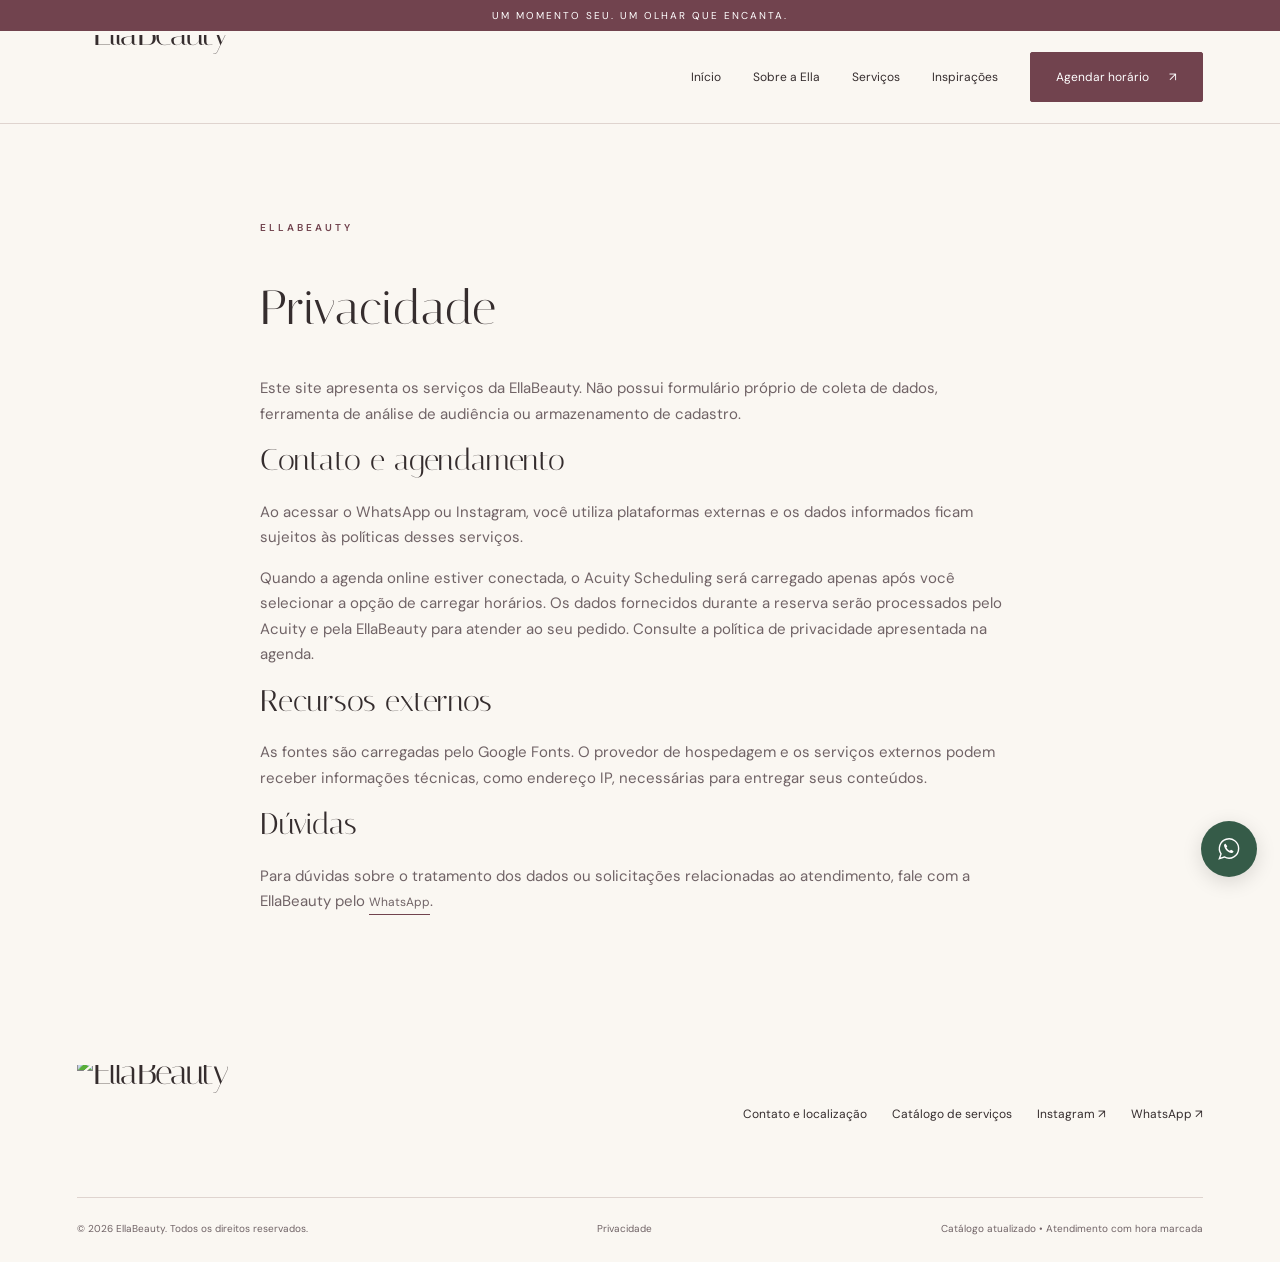
==== privacidade.html @ 80ac0892 "Add files via upload" ====
<!doctype html><html lang="pt-BR"><head><meta charset="utf-8"><meta name="viewport" content="width=device-width,initial-scale=1"><title>Privacidade | EllaBeauty</title><meta name="robots" content="noindex"><link rel="stylesheet" href="styles.css"><script src="config.js" defer></script><script src="app.js" defer></script></head><body data-page="privacy"><a class="skip" href="#conteudo">Pular para o conteúdo</a><div data-header></div><main id="conteudo" class="wrap privacy"><section><span class="eyebrow">EllaBeauty</span><h1 style="font:48px var(--serif)">Privacidade</h1><p>Este site apresenta os serviços da EllaBeauty. Não possui formulário próprio de coleta de dados, ferramenta de análise de audiência ou armazenamento de cadastro.</p><h2 style="font-size:30px">Contato e agendamento</h2><p>Ao acessar o WhatsApp ou Instagram, você utiliza plataformas externas e os dados informados ficam sujeitos às políticas desses serviços.</p><p>Quando a agenda online estiver conectada, o Acuity Scheduling será carregado apenas após você selecionar a opção de carregar horários. Os dados fornecidos durante a reserva serão processados pelo Acuity e pela EllaBeauty para atender ao seu pedido. Consulte a política de privacidade apresentada na agenda.</p><h2 style="font-size:30px">Recursos externos</h2><p>As fontes são carregadas pelo Google Fonts. O provedor de hospedagem e os serviços externos podem receber informações técnicas, como endereço IP, necessárias para entregar seus conteúdos.</p><h2 style="font-size:30px">Dúvidas</h2><p>Para dúvidas sobre o tratamento dos dados ou solicitações relacionadas ao atendimento, fale com a EllaBeauty pelo <a class="text-link" href="https://wa.me/5541992627507" target="_blank" rel="noopener noreferrer">WhatsApp</a>.</p></section></main><div data-footer></div></body></html>
---- styles.css ----
@import url('https://fonts.googleapis.com/css2?family=DM+Sans:wght@400;500;600;700&family=Italiana&display=swap');
:root{--paper:#faf7f2;--ink:#352d2e;--muted:#706366;--wine:#71434e;--rose:#ead8d6;--line:#dfd4cf;--serif:'Italiana',Georgia,serif}*{box-sizing:border-box}html{scroll-behavior:smooth;scroll-padding-top:100px}body{margin:0;background:var(--paper);color:var(--ink);font-family:'DM Sans',Arial,sans-serif;font-size:15px;line-height:1.7}a{color:inherit;text-decoration:none}button{font:inherit;cursor:pointer}img{max-width:100%;display:block}button,a{-webkit-tap-highlight-color:transparent}:focus-visible{outline:3px solid var(--wine);outline-offset:5px}.skip{position:fixed;left:15px;top:-90px;background:white;padding:12px;z-index:99}.skip:focus{top:10px}.wrap{width:min(1200px,88%);margin:auto}.topline{text-align:center;background:var(--wine);color:white;letter-spacing:2px;font-size:10px;padding:7px 12px;text-transform:uppercase}header{background:var(--paper);border-bottom:1px solid var(--line);position:sticky;top:0;z-index:20}.nav{height:92px;display:flex;align-items:center;justify-content:space-between;gap:25px}.brand{font-family:var(--serif);font-size:35px;line-height:1;letter-spacing:-1.8px}.brand span{display:block;font:9px 'DM Sans',sans-serif;letter-spacing:4.5px;text-transform:uppercase;margin-top:10px;text-align:center}.navlinks{display:flex;align-items:center;gap:32px;font-size:12px}.navlinks a[aria-current=page]{color:var(--wine);border-bottom:1px solid}.btn{display:inline-flex;align-items:center;justify-content:center;gap:20px;background:var(--wine);color:#fff;padding:14px 25px;font-size:12px;border:1px solid var(--wine);border-radius:2px;transition:background .2s,transform .2s}.btn:hover{background:#55333b;transform:translateY(-2px)}.btn.outline{background:transparent;color:var(--wine)}.btn.outline:hover{background:var(--rose)}.menu{display:none;background:transparent;border:1px solid var(--line);padding:8px 13px}.eyebrow{font-size:10px;letter-spacing:3px;text-transform:uppercase;color:var(--wine);font-weight:600}.hero{display:grid;grid-template-columns:1fr 1fr;min-height:650px;position:relative}.hero-copy{padding:90px 55px 70px max(6vw,calc((100vw - 1200px)/2));align-self:center}.hero h1{font-family:var(--serif);font-size:clamp(48px,5.9vw,84px);font-weight:400;line-height:1.06;margin:24px 0}.hero h1 em{font-weight:400;color:var(--wine)}.hero p{max-width:380px;color:var(--muted);font-size:14px}.actions{display:flex;flex-wrap:wrap;gap:14px;margin-top:30px}.text-link{font-size:12px;border-bottom:1px solid var(--wine);padding-bottom:4px;align-self:center}.hero-art{position:relative;background:#e4d3cf;overflow:hidden;min-height:530px}.hero-art>img{height:100%;width:100%;object-fit:cover}.image-note{position:absolute;bottom:17px;left:22px;font-size:9px;letter-spacing:1px;background:#faf7f2df;padding:5px 10px}.hero-stamp{position:absolute;right:26px;top:30px;border:1px solid #ffffffa0;border-radius:50%;width:98px;height:98px;display:grid;place-content:center;color:#5b4045;text-align:center;font-size:10px;letter-spacing:2px;line-height:1.8;background:#fff5}.strip{display:flex;justify-content:space-around;gap:20px;flex-wrap:wrap;padding:24px 6%;border-bottom:1px solid var(--line);font-size:10px;letter-spacing:2px;text-transform:uppercase}.strip span:before{content:'✧';padding-right:17px;color:var(--wine)}section{padding:90px 0}h2{font-family:var(--serif);font-weight:400;font-size:clamp(37px,4vw,57px);line-height:1.15;margin:16px 0 22px}h3{font-family:var(--serif);font-weight:400;font-size:28px;line-height:1.2;margin:15px 0}.section-head{display:flex;align-items:end;justify-content:space-between;gap:30px;margin-bottom:35px}.section-head h2{margin-bottom:0}.section-head p{color:var(--muted);max-width:350px;font-size:13px}.cards{display:grid;grid-template-columns:repeat(3,1fr);gap:28px}.card-image{aspect-ratio:1.13;overflow:hidden;background:var(--rose)}.card-image img{height:100%;width:100%;object-fit:cover;transition:transform .5s}.card:hover img{transform:scale(1.035)}.card small{font-size:9px;letter-spacing:2px;color:var(--wine);text-transform:uppercase;display:block;margin-top:20px}.card p{font-size:13px;color:var(--muted);margin:12px 0 20px}.card-bottom{border-top:1px solid var(--line);padding:17px 0;display:flex;align-items:center;justify-content:space-between;gap:10px}.price{color:var(--wine);font-weight:500;font-size:18px}.card-bottom a{font-size:11px;border-bottom:1px solid var(--line)}.about{background:#eee4df}.about-grid{display:grid;grid-template-columns:1fr 1fr;gap:90px;align-items:center}.about-art{min-height:430px;background:#e3ceca;position:relative;overflow:hidden;border-radius:180px 180px 0 0}.about-art img{width:100%;height:430px;object-fit:cover}.about p{color:var(--muted);max-width:440px}.numbered{display:flex;gap:20px;margin-top:25px;padding-top:20px;border-top:1px solid #cdbcb7}.numbered b{font:25px var(--serif);color:var(--wine)}.numbered span{font-size:13px}.gallery{background:#f4eeea}.carousel{position:relative}.slides{display:flex;overflow:hidden;scroll-snap-type:x mandatory;scroll-behavior:smooth}.slide{flex:0 0 100%;display:grid;grid-template-columns:1.5fr 1fr;background:#e8d9d3;scroll-snap-align:start}.slide img{height:430px;width:100%;object-fit:cover}.slide-copy{padding:50px;align-self:center}.slide-copy p{font-size:13px;color:var(--muted)}.carousel-controls{display:flex;align-items:center;justify-content:space-between;margin-top:20px}.arrows{display:flex;gap:10px}.arrow{width:43px;height:43px;background:transparent;border:1px solid var(--line);font-size:19px;color:var(--wine)}.dots{display:flex;gap:10px}.dot{width:9px;height:9px;border-radius:50%;padding:0;border:1px solid var(--wine);background:transparent}.dot[aria-pressed=true]{background:var(--wine)}.booking-grid{display:grid;grid-template-columns:.8fr 1.2fr;gap:70px;align-items:start}.booking-copy p{color:var(--muted);font-size:14px}.booking-box{border:1px solid var(--line);background:#fff;min-height:360px;padding:35px}.booking-placeholder{text-align:center;max-width:380px;margin:30px auto}.booking-placeholder .calendar{font:54px var(--serif);color:var(--wine)}.booking-placeholder p{font-size:13px;color:var(--muted)}iframe{border:0;width:100%;min-height:760px}.booking-box:has(iframe){padding:8px}.faq{padding-top:0}.faq-inner{max-width:800px;margin:auto}.faq h2{text-align:center}details{border-bottom:1px solid var(--line);padding:22px 0}summary{cursor:pointer;font-size:14px}details p{font-size:13px;color:var(--muted);max-width:660px}.contact-band{background:var(--wine);color:var(--paper);padding:55px 0}.contact-band .wrap{display:flex;align-items:center;justify-content:space-between;gap:30px}.contact-band h2{font-size:40px;margin:0 0 10px}.contact-band p{font-size:13px;margin:0;color:#ead8d6}.contact-band .btn{background:var(--paper);color:var(--wine);border-color:var(--paper)}footer{padding:45px 0 25px}.footer-top{display:flex;justify-content:space-between;gap:35px;align-items:center;padding-bottom:32px}.footer-links{display:flex;gap:25px;font-size:12px}.footer-bottom{padding-top:22px;border-top:1px solid var(--line);font-size:10px;color:var(--muted);display:flex;justify-content:space-between;gap:20px}.float-wa{position:fixed;bottom:23px;right:23px;z-index:25;background:#355b48;color:white;box-shadow:0 5px 20px #0002;width:56px;height:56px;border-radius:50%;display:grid;place-items:center}.float-wa svg{width:28px;height:28px}.page-intro{text-align:center;padding:70px 0 35px}.page-intro p{max-width:560px;margin:0 auto;color:var(--muted);font-size:14px}.catalog{padding-top:20px}.notice{padding:13px 20px;background:#eee3dd;font-size:12px;color:#61424a;border-left:2px solid var(--wine);margin:20px 0 30px}.filters{display:flex;justify-content:center;gap:10px;flex-wrap:wrap;margin:20px 0 40px}.filter{border:1px solid var(--line);padding:9px 22px;background:transparent;color:var(--ink);font-size:12px;border-radius:30px}.filter[aria-pressed=true]{background:var(--wine);color:white;border-color:var(--wine)}.empty{padding:40px}.privacy{max-width:760px}.privacy p{color:var(--muted)}[hidden]{display:none!important}@media(min-width:1600px){.hero{max-width:1600px;margin:auto}.hero-copy{padding-left:110px}}@media(max-width:900px){.navlinks{gap:18px}.hero-copy{padding:60px 30px 60px 6vw}.hero{min-height:560px}.hero-art{min-height:490px}.about-grid,.booking-grid{gap:35px}.slide-copy{padding:30px}.cards{gap:18px}.card h3{font-size:25px}.brand{font-size:30px}}@media(max-width:650px){.wrap{width:88%}.nav{height:78px}.menu{display:block}.navlinks{display:none;position:absolute;top:78px;left:0;right:0;background:var(--paper);padding:24px 6%;border-bottom:1px solid var(--line);align-items:stretch}.navlinks.open{display:flex;flex-direction:column}.hero{grid-template-columns:1fr}.hero-copy{padding:48px 6%}.hero h1{font-size:57px}.hero-art{min-height:0;height:410px}.hero-stamp{width:80px;height:80px}.strip{font-size:9px;padding:20px 5%;gap:12px}.strip span:before{padding-right:7px}section{padding:60px 0}.section-head{display:block}.section-head .text-link{display:inline-block;margin-top:22px}.cards{grid-template-columns:1fr;gap:30px}.card-image{aspect-ratio:1.3}.about-grid,.booking-grid{grid-template-columns:1fr;gap:35px}.about-art,.about-art img{min-height:0;height:360px}.slide{grid-template-columns:1fr}.slide img{height:310px}.slide-copy{padding:28px}.slide-copy h3{margin:0 0 10px}.booking-box{padding:25px 20px}.contact-band .wrap,.footer-top{align-items:start;flex-direction:column}.footer-links{flex-wrap:wrap;gap:18px}.footer-bottom{padding-right:45px;flex-direction:column;gap:8px}.float-wa{bottom:18px;right:16px;width:50px;height:50px}.page-intro{padding-top:45px}.filters{gap:7px}.filter{padding:9px 17px}.contact-band h2{font-size:35px}}@media(prefers-reduced-motion:reduce){html,.slides{scroll-behavior:auto}*{transition:none!important}}

/* Logo oficial: margens transparentes acomodadas sem deformar a imagem. */
.brand{display:block;position:relative;flex:0 0 190px;width:190px;height:84px;overflow:hidden}.brand img{position:absolute;width:190px;max-width:none;height:auto;top:-19px;left:0}.footer-top .brand{height:100px}.footer-top .brand img{top:-10px}@media(max-width:650px){.brand{flex:0 0 150px;width:150px;height:70px}.brand img{width:150px;top:-15px}.footer-top .brand{flex-basis:auto;height:85px;width:190px}.footer-top .brand img{width:190px;top:-19px}}

/* Catálogo comercial atualizado */
.service-prices{display:flex;flex-direction:column;gap:3px}.price-label{font-size:10px;text-transform:uppercase;letter-spacing:1.2px;color:var(--muted)}.maintenance{font-size:11px;color:var(--muted);max-width:200px}.maintenance b{font-weight:500;color:var(--wine);display:block}.card-bottom{align-items:flex-start}.card-bottom>a{margin-top:17px;white-space:nowrap}.catalog-caption{font-size:13px;color:var(--muted);max-width:850px;line-height:1.8;margin-bottom:30px}.catalog-summary{display:flex;justify-content:center;flex-wrap:wrap;gap:15px 35px;padding:20px 0;border-top:1px solid var(--line);border-bottom:1px solid var(--line);font-size:12px;color:var(--wine);margin-bottom:25px}.booking-policy{border-left:2px solid var(--wine);padding-left:17px}.location{background:#eee4df}.location-grid{display:grid;grid-template-columns:1fr 1fr;gap:60px;align-items:center}.location p{color:var(--muted);font-size:14px}.contact-details{display:flex;flex-direction:column;align-items:flex-start;gap:16px}.contact-details>a{font-size:17px}.contact-details p{font-size:12px}.gallery .slide img{object-fit:cover}.card-image{aspect-ratio:1.13;background:#eee4df}.card-image img{object-fit:cover}.about-art img{object-position:center}.faq .eyebrow{display:block;text-align:center}@media(max-width:650px){.location-grid{grid-template-columns:1fr;gap:35px}.catalog-summary{font-size:11px;gap:10px 18px}.maintenance{font-size:12px}}
.card{display:flex;flex-direction:column}.card-image{flex-shrink:0}.card>p{flex:1}.card-bottom{margin-top:auto}@media(min-width:651px) and (max-width:900px){.nav{height:92px}.menu{display:block}.navlinks{display:none;position:absolute;top:92px;left:0;right:0;background:var(--paper);padding:24px 6%;border-bottom:1px solid var(--line);align-items:stretch}.navlinks.open{display:flex;flex-direction:column}}

/* Retrato da Elaine em sua apresentação. */
.about-art.portrait{min-height:0;height:auto;aspect-ratio:663/855;max-width:440px;width:100%;justify-self:center}.about-art.portrait img{position:absolute;inset:0;width:100%;height:100%;object-fit:cover;object-position:center}@media(max-width:650px){.about-art.portrait{max-width:340px}}

/* Orientações do catálogo com leitura centralizada. */
.catalog-guidance{text-align:center;color:var(--muted);font-size:13px;line-height:1.8;margin:25px auto 30px;max-width:100%;text-wrap:balance}.catalog-guidance p{margin:8px 0}.catalog-guidance p:first-child{font-size:12px}.catalog-guidance strong{font-weight:500;color:var(--wine)}@media(max-width:650px){.guidance-break{display:none}.catalog-guidance{font-size:12px;margin:22px auto 26px}}

/* Diferenciais do espaço */
.studio-benefits{padding:65px 0 75px;border-bottom:1px solid var(--line)}.studio-benefits>.wrap{display:grid;grid-template-columns:.85fr 1.4fr;gap:65px;align-items:start}.benefits-heading h2{font-size:40px;margin-bottom:0}.benefits-grid{display:grid;grid-template-columns:1fr 1fr;gap:35px}.benefit-symbol{font:24px var(--serif);color:var(--wine);display:block;padding-bottom:14px;border-bottom:1px solid var(--line)}.benefits-grid h3{font-size:26px}.benefits-grid p{font-size:13px;color:var(--muted);margin-bottom:0}.catalog-welcome{max-width:780px;margin:0 auto 28px;text-align:center}.catalog-welcome p{font-size:13px;line-height:1.8;color:var(--muted);text-wrap:balance}.catalog-welcome strong{font-weight:500;color:var(--wine)}.location .parking-note{font-size:12px;color:var(--wine)}@media(max-width:900px){.studio-benefits>.wrap{grid-template-columns:1fr;gap:32px}.benefits-heading h2{font-size:37px}}@media(max-width:650px){.studio-benefits{padding:45px 0 50px}.benefits-grid{grid-template-columns:1fr;gap:28px}.catalog-welcome p{font-size:12px}.catalog-summary{row-gap:12px}}
/* Separação visual dos serviços no catálogo. */
body[data-page='services'] .cards{column-gap:28px;row-gap:48px}body[data-page='services'] .card{border:1px solid var(--line);border-radius:6px;background:#fffcf8;overflow:hidden}body[data-page='services'] .card-image{border-bottom:1px solid var(--line)}body[data-page='services'] .card>small{margin:22px 24px 0}body[data-page='services'] .card>h3{margin:12px 24px 0}body[data-page='services'] .card>p{margin:16px 24px 24px}body[data-page='services'] .card-bottom{margin:auto 24px 0;padding:18px 0 24px}@media(max-width:900px){body[data-page='services'] .card>small,body[data-page='services'] .card>h3,body[data-page='services'] .card>p{margin-left:18px;margin-right:18px}body[data-page='services'] .card-bottom{margin-left:18px;margin-right:18px}}@media(max-width:650px){body[data-page='services'] .cards{row-gap:30px}}

/* Agendamento direto junto ao valor de cada atendimento. */
.card-bottom.service-options{display:flex;flex-direction:column;gap:0;width:auto}.booking-option{display:flex;align-items:center;justify-content:space-between;gap:12px;width:100%;padding:13px 0}.booking-option:first-child{padding-top:0}.booking-option+.booking-option{border-top:1px solid var(--line);margin-top:4px;padding-bottom:0}.booking-option>div{display:flex;flex-direction:column;gap:4px;min-width:0}.booking-option .price-label{font-size:9px;letter-spacing:.6px}.booking-option .price{font-size:18px}.service-booking{display:inline-flex;align-items:center;justify-content:center;gap:8px;flex-shrink:0;padding:10px 12px;background:var(--wine);color:white;border:1px solid var(--wine);border-radius:3px;font-size:10px;line-height:1.4;transition:background .2s}.service-booking:hover{background:#55333b}.booking-option+.booking-option .service-booking{background:transparent;color:var(--wine);border-color:#cbb5bb}.booking-option+.booking-option .service-booking:hover{background:var(--rose)}.no-maintenance{font-size:11px;color:var(--muted);padding-top:2px}@media(min-width:651px) and (max-width:1000px){.booking-option{align-items:flex-start;flex-direction:column}.service-booking{width:100%}.booking-option .price-label{font-size:9px}}@media(max-width:650px){.service-booking{font-size:11px}.booking-option .price-label{font-size:9px}}
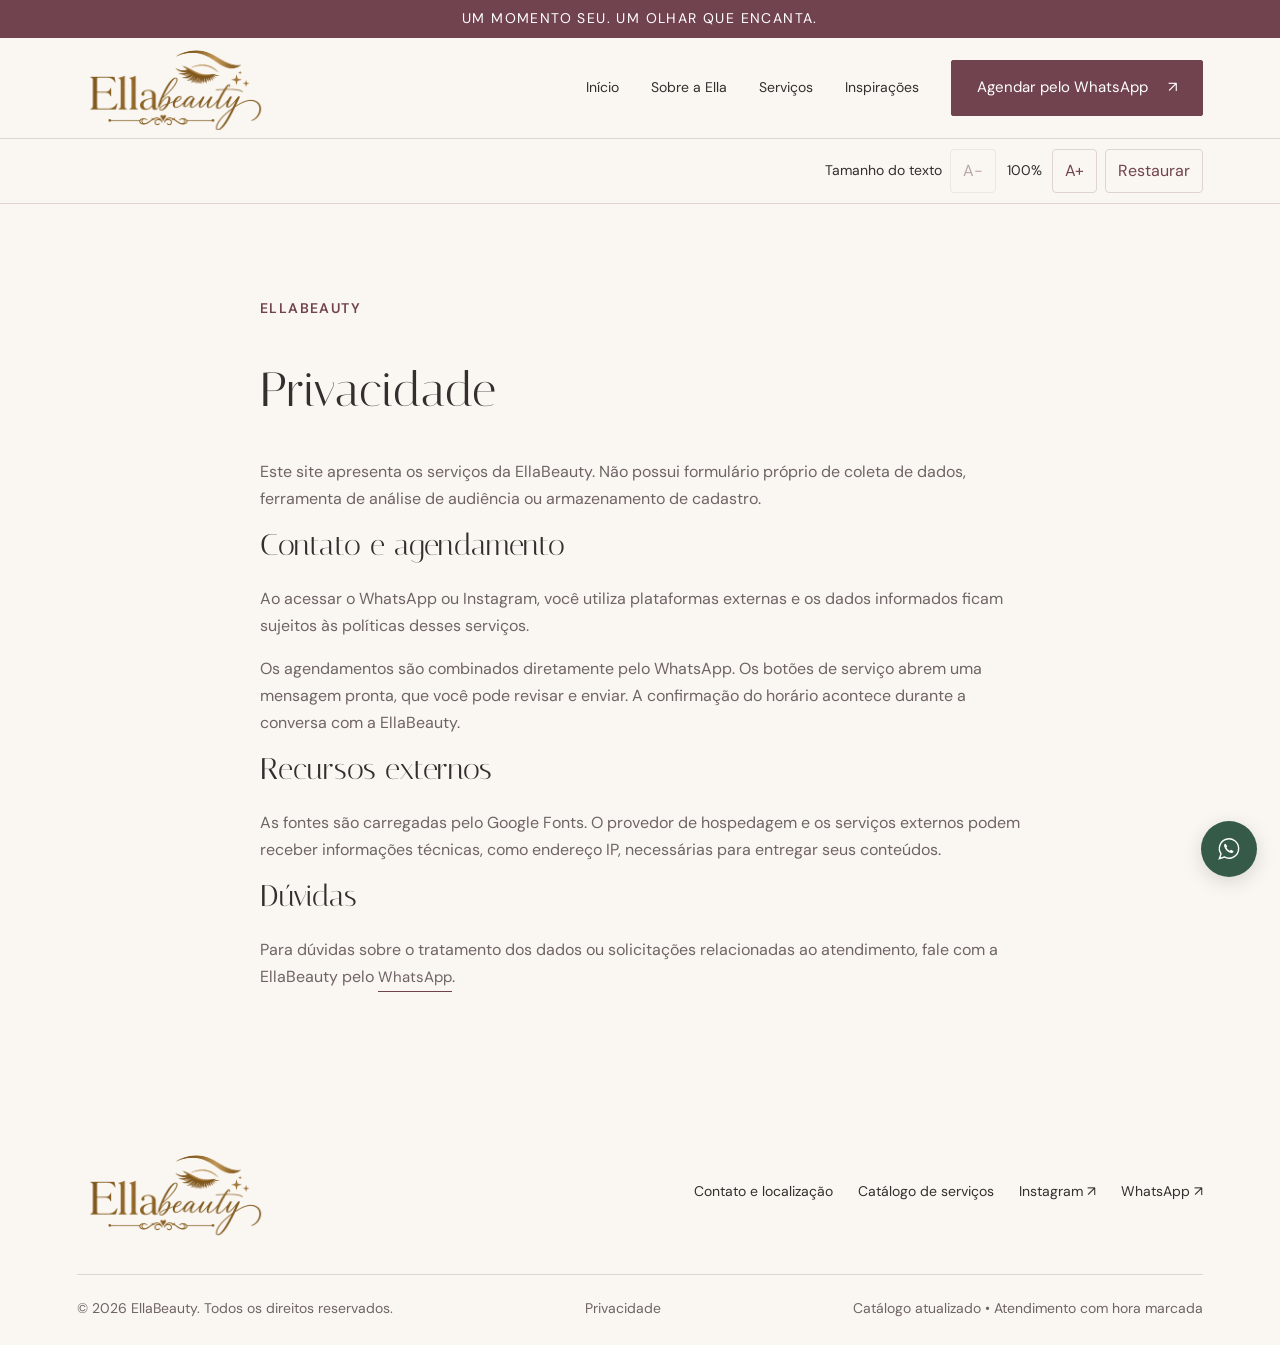
==== commit b35f90e6: "Substituir calendário por agendamento via WhatsApp por serviço" ====
--- a/privacidade.html
+++ b/privacidade.html
@@ -1 +1 @@
-<!doctype html><html lang="pt-BR"><head><meta charset="utf-8"><meta name="viewport" content="width=device-width,initial-scale=1"><title>Privacidade | EllaBeauty</title><meta name="robots" content="noindex"><link rel="stylesheet" href="styles.css"><script src="config.js" defer></script><script src="app.js" defer></script></head><body data-page="privacy"><a class="skip" href="#conteudo">Pular para o conteúdo</a><div data-header></div><main id="conteudo" class="wrap privacy"><section><span class="eyebrow">EllaBeauty</span><h1 style="font:48px var(--serif)">Privacidade</h1><p>Este site apresenta os serviços da EllaBeauty. Não possui formulário próprio de coleta de dados, ferramenta de análise de audiência ou armazenamento de cadastro.</p><h2 style="font-size:30px">Contato e agendamento</h2><p>Ao acessar o WhatsApp ou Instagram, você utiliza plataformas externas e os dados informados ficam sujeitos às políticas desses serviços.</p><p>Quando a agenda online estiver conectada, o Acuity Scheduling será carregado apenas após você selecionar a opção de carregar horários. Os dados fornecidos durante a reserva serão processados pelo Acuity e pela EllaBeauty para atender ao seu pedido. Consulte a política de privacidade apresentada na agenda.</p><h2 style="font-size:30px">Recursos externos</h2><p>As fontes são carregadas pelo Google Fonts. O provedor de hospedagem e os serviços externos podem receber informações técnicas, como endereço IP, necessárias para entregar seus conteúdos.</p><h2 style="font-size:30px">Dúvidas</h2><p>Para dúvidas sobre o tratamento dos dados ou solicitações relacionadas ao atendimento, fale com a EllaBeauty pelo <a class="text-link" href="https://wa.me/5541992627507" target="_blank" rel="noopener noreferrer">WhatsApp</a>.</p></section></main><div data-footer></div></body></html>
+<!doctype html><html lang="pt-BR"><head><meta charset="utf-8"><meta name="viewport" content="width=device-width,initial-scale=1"><title>Privacidade | EllaBeauty</title><meta name="robots" content="noindex"><link rel="stylesheet" href="styles.css"><script src="config.js" defer></script><script src="app.js" defer></script></head><body data-page="privacy"><a class="skip" href="#conteudo">Pular para o conteúdo</a><div data-header></div><main id="conteudo" class="wrap privacy"><section><span class="eyebrow">EllaBeauty</span><h1 style="font:48px var(--serif)">Privacidade</h1><p>Este site apresenta os serviços da EllaBeauty. Não possui formulário próprio de coleta de dados, ferramenta de análise de audiência ou armazenamento de cadastro.</p><h2 style="font-size:30px">Contato e agendamento</h2><p>Ao acessar o WhatsApp ou Instagram, você utiliza plataformas externas e os dados informados ficam sujeitos às políticas desses serviços.</p><p>Os agendamentos são combinados diretamente pelo WhatsApp. Os botões de serviço abrem uma mensagem pronta, que você pode revisar e enviar. A confirmação do horário acontece durante a conversa com a EllaBeauty.</p><h2 style="font-size:30px">Recursos externos</h2><p>As fontes são carregadas pelo Google Fonts. O provedor de hospedagem e os serviços externos podem receber informações técnicas, como endereço IP, necessárias para entregar seus conteúdos.</p><h2 style="font-size:30px">Dúvidas</h2><p>Para dúvidas sobre o tratamento dos dados ou solicitações relacionadas ao atendimento, fale com a EllaBeauty pelo <a class="text-link" href="https://wa.me/5541992627507?text=Ol%C3%A1%21%20Quero%20agendar%20um%20hor%C3%A1rio%20na%20EllaBeauty.%20Quais%20hor%C3%A1rios%20est%C3%A3o%20dispon%C3%ADveis%3F" target="_blank" rel="noopener noreferrer">WhatsApp</a>.</p></section></main><div data-footer></div></body></html>
--- a/styles.css
+++ b/styles.css
@@ -1,23 +1,63 @@
-@import url('https://fonts.googleapis.com/css2?family=DM+Sans:wght@400;500;600;700&family=Italiana&display=swap');
-:root{--paper:#faf7f2;--ink:#352d2e;--muted:#706366;--wine:#71434e;--rose:#ead8d6;--line:#dfd4cf;--serif:'Italiana',Georgia,serif}*{box-sizing:border-box}html{scroll-behavior:smooth;scroll-padding-top:100px}body{margin:0;background:var(--paper);color:var(--ink);font-family:'DM Sans',Arial,sans-serif;font-size:15px;line-height:1.7}a{color:inherit;text-decoration:none}button{font:inherit;cursor:pointer}img{max-width:100%;display:block}button,a{-webkit-tap-highlight-color:transparent}:focus-visible{outline:3px solid var(--wine);outline-offset:5px}.skip{position:fixed;left:15px;top:-90px;background:white;padding:12px;z-index:99}.skip:focus{top:10px}.wrap{width:min(1200px,88%);margin:auto}.topline{text-align:center;background:var(--wine);color:white;letter-spacing:2px;font-size:10px;padding:7px 12px;text-transform:uppercase}header{background:var(--paper);border-bottom:1px solid var(--line);position:sticky;top:0;z-index:20}.nav{height:92px;display:flex;align-items:center;justify-content:space-between;gap:25px}.brand{font-family:var(--serif);font-size:35px;line-height:1;letter-spacing:-1.8px}.brand span{display:block;font:9px 'DM Sans',sans-serif;letter-spacing:4.5px;text-transform:uppercase;margin-top:10px;text-align:center}.navlinks{display:flex;align-items:center;gap:32px;font-size:12px}.navlinks a[aria-current=page]{color:var(--wine);border-bottom:1px solid}.btn{display:inline-flex;align-items:center;justify-content:center;gap:20px;background:var(--wine);color:#fff;padding:14px 25px;font-size:12px;border:1px solid var(--wine);border-radius:2px;transition:background .2s,transform .2s}.btn:hover{background:#55333b;transform:translateY(-2px)}.btn.outline{background:transparent;color:var(--wine)}.btn.outline:hover{background:var(--rose)}.menu{display:none;background:transparent;border:1px solid var(--line);padding:8px 13px}.eyebrow{font-size:10px;letter-spacing:3px;text-transform:uppercase;color:var(--wine);font-weight:600}.hero{display:grid;grid-template-columns:1fr 1fr;min-height:650px;position:relative}.hero-copy{padding:90px 55px 70px max(6vw,calc((100vw - 1200px)/2));align-self:center}.hero h1{font-family:var(--serif);font-size:clamp(48px,5.9vw,84px);font-weight:400;line-height:1.06;margin:24px 0}.hero h1 em{font-weight:400;color:var(--wine)}.hero p{max-width:380px;color:var(--muted);font-size:14px}.actions{display:flex;flex-wrap:wrap;gap:14px;margin-top:30px}.text-link{font-size:12px;border-bottom:1px solid var(--wine);padding-bottom:4px;align-self:center}.hero-art{position:relative;background:#e4d3cf;overflow:hidden;min-height:530px}.hero-art>img{height:100%;width:100%;object-fit:cover}.image-note{position:absolute;bottom:17px;left:22px;font-size:9px;letter-spacing:1px;background:#faf7f2df;padding:5px 10px}.hero-stamp{position:absolute;right:26px;top:30px;border:1px solid #ffffffa0;border-radius:50%;width:98px;height:98px;display:grid;place-content:center;color:#5b4045;text-align:center;font-size:10px;letter-spacing:2px;line-height:1.8;background:#fff5}.strip{display:flex;justify-content:space-around;gap:20px;flex-wrap:wrap;padding:24px 6%;border-bottom:1px solid var(--line);font-size:10px;letter-spacing:2px;text-transform:uppercase}.strip span:before{content:'✧';padding-right:17px;color:var(--wine)}section{padding:90px 0}h2{font-family:var(--serif);font-weight:400;font-size:clamp(37px,4vw,57px);line-height:1.15;margin:16px 0 22px}h3{font-family:var(--serif);font-weight:400;font-size:28px;line-height:1.2;margin:15px 0}.section-head{display:flex;align-items:end;justify-content:space-between;gap:30px;margin-bottom:35px}.section-head h2{margin-bottom:0}.section-head p{color:var(--muted);max-width:350px;font-size:13px}.cards{display:grid;grid-template-columns:repeat(3,1fr);gap:28px}.card-image{aspect-ratio:1.13;overflow:hidden;background:var(--rose)}.card-image img{height:100%;width:100%;object-fit:cover;transition:transform .5s}.card:hover img{transform:scale(1.035)}.card small{font-size:9px;letter-spacing:2px;color:var(--wine);text-transform:uppercase;display:block;margin-top:20px}.card p{font-size:13px;color:var(--muted);margin:12px 0 20px}.card-bottom{border-top:1px solid var(--line);padding:17px 0;display:flex;align-items:center;justify-content:space-between;gap:10px}.price{color:var(--wine);font-weight:500;font-size:18px}.card-bottom a{font-size:11px;border-bottom:1px solid var(--line)}.about{background:#eee4df}.about-grid{display:grid;grid-template-columns:1fr 1fr;gap:90px;align-items:center}.about-art{min-height:430px;background:#e3ceca;position:relative;overflow:hidden;border-radius:180px 180px 0 0}.about-art img{width:100%;height:430px;object-fit:cover}.about p{color:var(--muted);max-width:440px}.numbered{display:flex;gap:20px;margin-top:25px;padding-top:20px;border-top:1px solid #cdbcb7}.numbered b{font:25px var(--serif);color:var(--wine)}.numbered span{font-size:13px}.gallery{background:#f4eeea}.carousel{position:relative}.slides{display:flex;overflow:hidden;scroll-snap-type:x mandatory;scroll-behavior:smooth}.slide{flex:0 0 100%;display:grid;grid-template-columns:1.5fr 1fr;background:#e8d9d3;scroll-snap-align:start}.slide img{height:430px;width:100%;object-fit:cover}.slide-copy{padding:50px;align-self:center}.slide-copy p{font-size:13px;color:var(--muted)}.carousel-controls{display:flex;align-items:center;justify-content:space-between;margin-top:20px}.arrows{display:flex;gap:10px}.arrow{width:43px;height:43px;background:transparent;border:1px solid var(--line);font-size:19px;color:var(--wine)}.dots{display:flex;gap:10px}.dot{width:9px;height:9px;border-radius:50%;padding:0;border:1px solid var(--wine);background:transparent}.dot[aria-pressed=true]{background:var(--wine)}.booking-grid{display:grid;grid-template-columns:.8fr 1.2fr;gap:70px;align-items:start}.booking-copy p{color:var(--muted);font-size:14px}.booking-box{border:1px solid var(--line);background:#fff;min-height:360px;padding:35px}.booking-placeholder{text-align:center;max-width:380px;margin:30px auto}.booking-placeholder .calendar{font:54px var(--serif);color:var(--wine)}.booking-placeholder p{font-size:13px;color:var(--muted)}iframe{border:0;width:100%;min-height:760px}.booking-box:has(iframe){padding:8px}.faq{padding-top:0}.faq-inner{max-width:800px;margin:auto}.faq h2{text-align:center}details{border-bottom:1px solid var(--line);padding:22px 0}summary{cursor:pointer;font-size:14px}details p{font-size:13px;color:var(--muted);max-width:660px}.contact-band{background:var(--wine);color:var(--paper);padding:55px 0}.contact-band .wrap{display:flex;align-items:center;justify-content:space-between;gap:30px}.contact-band h2{font-size:40px;margin:0 0 10px}.contact-band p{font-size:13px;margin:0;color:#ead8d6}.contact-band .btn{background:var(--paper);color:var(--wine);border-color:var(--paper)}footer{padding:45px 0 25px}.footer-top{display:flex;justify-content:space-between;gap:35px;align-items:center;padding-bottom:32px}.footer-links{display:flex;gap:25px;font-size:12px}.footer-bottom{padding-top:22px;border-top:1px solid var(--line);font-size:10px;color:var(--muted);display:flex;justify-content:space-between;gap:20px}.float-wa{position:fixed;bottom:23px;right:23px;z-index:25;background:#355b48;color:white;box-shadow:0 5px 20px #0002;width:56px;height:56px;border-radius:50%;display:grid;place-items:center}.float-wa svg{width:28px;height:28px}.page-intro{text-align:center;padding:70px 0 35px}.page-intro p{max-width:560px;margin:0 auto;color:var(--muted);font-size:14px}.catalog{padding-top:20px}.notice{padding:13px 20px;background:#eee3dd;font-size:12px;color:#61424a;border-left:2px solid var(--wine);margin:20px 0 30px}.filters{display:flex;justify-content:center;gap:10px;flex-wrap:wrap;margin:20px 0 40px}.filter{border:1px solid var(--line);padding:9px 22px;background:transparent;color:var(--ink);font-size:12px;border-radius:30px}.filter[aria-pressed=true]{background:var(--wine);color:white;border-color:var(--wine)}.empty{padding:40px}.privacy{max-width:760px}.privacy p{color:var(--muted)}[hidden]{display:none!important}@media(min-width:1600px){.hero{max-width:1600px;margin:auto}.hero-copy{padding-left:110px}}@media(max-width:900px){.navlinks{gap:18px}.hero-copy{padding:60px 30px 60px 6vw}.hero{min-height:560px}.hero-art{min-height:490px}.about-grid,.booking-grid{gap:35px}.slide-copy{padding:30px}.cards{gap:18px}.card h3{font-size:25px}.brand{font-size:30px}}@media(max-width:650px){.wrap{width:88%}.nav{height:78px}.menu{display:block}.navlinks{display:none;position:absolute;top:78px;left:0;right:0;background:var(--paper);padding:24px 6%;border-bottom:1px solid var(--line);align-items:stretch}.navlinks.open{display:flex;flex-direction:column}.hero{grid-template-columns:1fr}.hero-copy{padding:48px 6%}.hero h1{font-size:57px}.hero-art{min-height:0;height:410px}.hero-stamp{width:80px;height:80px}.strip{font-size:9px;padding:20px 5%;gap:12px}.strip span:before{padding-right:7px}section{padding:60px 0}.section-head{display:block}.section-head .text-link{display:inline-block;margin-top:22px}.cards{grid-template-columns:1fr;gap:30px}.card-image{aspect-ratio:1.3}.about-grid,.booking-grid{grid-template-columns:1fr;gap:35px}.about-art,.about-art img{min-height:0;height:360px}.slide{grid-template-columns:1fr}.slide img{height:310px}.slide-copy{padding:28px}.slide-copy h3{margin:0 0 10px}.booking-box{padding:25px 20px}.contact-band .wrap,.footer-top{align-items:start;flex-direction:column}.footer-links{flex-wrap:wrap;gap:18px}.footer-bottom{padding-right:45px;flex-direction:column;gap:8px}.float-wa{bottom:18px;right:16px;width:50px;height:50px}.page-intro{padding-top:45px}.filters{gap:7px}.filter{padding:9px 17px}.contact-band h2{font-size:35px}}@media(prefers-reduced-motion:reduce){html,.slides{scroll-behavior:auto}*{transition:none!important}}
-
-/* Logo oficial: margens transparentes acomodadas sem deformar a imagem. */
-.brand{display:block;position:relative;flex:0 0 190px;width:190px;height:84px;overflow:hidden}.brand img{position:absolute;width:190px;max-width:none;height:auto;top:-19px;left:0}.footer-top .brand{height:100px}.footer-top .brand img{top:-10px}@media(max-width:650px){.brand{flex:0 0 150px;width:150px;height:70px}.brand img{width:150px;top:-15px}.footer-top .brand{flex-basis:auto;height:85px;width:190px}.footer-top .brand img{width:190px;top:-19px}}
-
-/* Catálogo comercial atualizado */
-.service-prices{display:flex;flex-direction:column;gap:3px}.price-label{font-size:10px;text-transform:uppercase;letter-spacing:1.2px;color:var(--muted)}.maintenance{font-size:11px;color:var(--muted);max-width:200px}.maintenance b{font-weight:500;color:var(--wine);display:block}.card-bottom{align-items:flex-start}.card-bottom>a{margin-top:17px;white-space:nowrap}.catalog-caption{font-size:13px;color:var(--muted);max-width:850px;line-height:1.8;margin-bottom:30px}.catalog-summary{display:flex;justify-content:center;flex-wrap:wrap;gap:15px 35px;padding:20px 0;border-top:1px solid var(--line);border-bottom:1px solid var(--line);font-size:12px;color:var(--wine);margin-bottom:25px}.booking-policy{border-left:2px solid var(--wine);padding-left:17px}.location{background:#eee4df}.location-grid{display:grid;grid-template-columns:1fr 1fr;gap:60px;align-items:center}.location p{color:var(--muted);font-size:14px}.contact-details{display:flex;flex-direction:column;align-items:flex-start;gap:16px}.contact-details>a{font-size:17px}.contact-details p{font-size:12px}.gallery .slide img{object-fit:cover}.card-image{aspect-ratio:1.13;background:#eee4df}.card-image img{object-fit:cover}.about-art img{object-position:center}.faq .eyebrow{display:block;text-align:center}@media(max-width:650px){.location-grid{grid-template-columns:1fr;gap:35px}.catalog-summary{font-size:11px;gap:10px 18px}.maintenance{font-size:12px}}
-.card{display:flex;flex-direction:column}.card-image{flex-shrink:0}.card>p{flex:1}.card-bottom{margin-top:auto}@media(min-width:651px) and (max-width:900px){.nav{height:92px}.menu{display:block}.navlinks{display:none;position:absolute;top:92px;left:0;right:0;background:var(--paper);padding:24px 6%;border-bottom:1px solid var(--line);align-items:stretch}.navlinks.open{display:flex;flex-direction:column}}
-
-/* Retrato da Elaine em sua apresentação. */
-.about-art.portrait{min-height:0;height:auto;aspect-ratio:663/855;max-width:440px;width:100%;justify-self:center}.about-art.portrait img{position:absolute;inset:0;width:100%;height:100%;object-fit:cover;object-position:center}@media(max-width:650px){.about-art.portrait{max-width:340px}}
-
-/* Orientações do catálogo com leitura centralizada. */
-.catalog-guidance{text-align:center;color:var(--muted);font-size:13px;line-height:1.8;margin:25px auto 30px;max-width:100%;text-wrap:balance}.catalog-guidance p{margin:8px 0}.catalog-guidance p:first-child{font-size:12px}.catalog-guidance strong{font-weight:500;color:var(--wine)}@media(max-width:650px){.guidance-break{display:none}.catalog-guidance{font-size:12px;margin:22px auto 26px}}
-
-/* Diferenciais do espaço */
-.studio-benefits{padding:65px 0 75px;border-bottom:1px solid var(--line)}.studio-benefits>.wrap{display:grid;grid-template-columns:.85fr 1.4fr;gap:65px;align-items:start}.benefits-heading h2{font-size:40px;margin-bottom:0}.benefits-grid{display:grid;grid-template-columns:1fr 1fr;gap:35px}.benefit-symbol{font:24px var(--serif);color:var(--wine);display:block;padding-bottom:14px;border-bottom:1px solid var(--line)}.benefits-grid h3{font-size:26px}.benefits-grid p{font-size:13px;color:var(--muted);margin-bottom:0}.catalog-welcome{max-width:780px;margin:0 auto 28px;text-align:center}.catalog-welcome p{font-size:13px;line-height:1.8;color:var(--muted);text-wrap:balance}.catalog-welcome strong{font-weight:500;color:var(--wine)}.location .parking-note{font-size:12px;color:var(--wine)}@media(max-width:900px){.studio-benefits>.wrap{grid-template-columns:1fr;gap:32px}.benefits-heading h2{font-size:37px}}@media(max-width:650px){.studio-benefits{padding:45px 0 50px}.benefits-grid{grid-template-columns:1fr;gap:28px}.catalog-welcome p{font-size:12px}.catalog-summary{row-gap:12px}}
+@import url('https://fonts.googleapis.com/css2?family=DM+Sans:wght@400;500;600;700&family=Italiana&display=swap');
+:root{--paper:#faf7f2;--ink:#352d2e;--muted:#706366;--wine:#71434e;--rose:#ead8d6;--line:#dfd4cf;--serif:'Italiana',Georgia,serif}*{box-sizing:border-box}html{scroll-behavior:smooth;scroll-padding-top:100px}body{margin:0;background:var(--paper);color:var(--ink);font-family:'DM Sans',Arial,sans-serif;font-size:0.9375rem;line-height:1.7}a{color:inherit;text-decoration:none}button{font:inherit;cursor:pointer}img{max-width:100%;display:block}button,a{-webkit-tap-highlight-color:transparent}:focus-visible{outline:3px solid var(--wine);outline-offset:5px}.skip{position:fixed;left:15px;top:-90px;background:white;padding:12px;z-index:99}.skip:focus{top:10px}.wrap{width:min(1200px,88%);margin:auto}.topline{text-align:center;background:var(--wine);color:white;letter-spacing:2px;font-size:0.875rem;padding:7px 12px;text-transform:uppercase}header{background:var(--paper);border-bottom:1px solid var(--line);position:sticky;top:0;z-index:20}.nav{height:92px;display:flex;align-items:center;justify-content:space-between;gap:25px}.brand{font-family:var(--serif);font-size:2.1875rem;line-height:1;letter-spacing:-1.8px}.brand span{display:block;font:0.875rem 'DM Sans',sans-serif;letter-spacing:4.5px;text-transform:uppercase;margin-top:10px;text-align:center}.navlinks{display:flex;align-items:center;gap:32px;font-size:0.875rem}.navlinks a[aria-current=page]{color:var(--wine);border-bottom:1px solid}.btn{display:inline-flex;align-items:center;justify-content:center;gap:20px;background:var(--wine);color:#fff;padding:14px 25px;font-size:0.875rem;border:1px solid var(--wine);border-radius:2px;transition:background .2s,transform .2s}.btn:hover{background:#55333b;transform:translateY(-2px)}.btn.outline{background:transparent;color:var(--wine)}.btn.outline:hover{background:var(--rose)}.menu{display:none;background:transparent;border:1px solid var(--line);padding:8px 13px}.eyebrow{font-size:0.875rem;letter-spacing:3px;text-transform:uppercase;color:var(--wine);font-weight:600}.hero{display:grid;grid-template-columns:1fr 1fr;min-height:650px;position:relative}.hero-copy{padding:90px 55px 70px max(6vw,calc((100vw - 1200px)/2));align-self:center}.hero h1{font-family:var(--serif);font-size:clamp(3rem,5.9vw + 1rem,5.25rem);font-weight:400;line-height:1.06;margin:24px 0}.hero h1 em{font-weight:400;color:var(--wine)}.hero p{max-width:380px;color:var(--muted);font-size:0.875rem}.actions{display:flex;flex-wrap:wrap;gap:14px;margin-top:30px}.text-link{font-size:0.875rem;border-bottom:1px solid var(--wine);padding-bottom:4px;align-self:center}.hero-art{position:relative;background:#e4d3cf;overflow:hidden;min-height:530px}.hero-art>img{height:100%;width:100%;object-fit:cover}.image-note{position:absolute;bottom:17px;left:22px;font-size:0.875rem;letter-spacing:1px;background:#faf7f2df;padding:5px 10px}.hero-stamp{position:absolute;right:26px;top:30px;border:1px solid #ffffffa0;border-radius:50%;width:98px;height:98px;display:grid;place-content:center;color:#5b4045;text-align:center;font-size:0.875rem;letter-spacing:2px;line-height:1.8;background:#fff5}.strip{display:flex;justify-content:space-around;gap:20px;flex-wrap:wrap;padding:24px 6%;border-bottom:1px solid var(--line);font-size:0.875rem;letter-spacing:2px;text-transform:uppercase}.strip span:before{content:'✧';padding-right:17px;color:var(--wine)}section{padding:90px 0}h2{font-family:var(--serif);font-weight:400;font-size:clamp(2.3125rem,4vw + .5rem,3.5625rem);line-height:1.15;margin:16px 0 22px}h3{font-family:var(--serif);font-weight:400;font-size:1.75rem;line-height:1.2;margin:15px 0}.section-head{display:flex;align-items:end;justify-content:space-between;gap:30px;margin-bottom:35px}.section-head h2{margin-bottom:0}.section-head p{color:var(--muted);max-width:350px;font-size:0.875rem}.cards{display:grid;grid-template-columns:repeat(3,1fr);gap:28px}.card-image{aspect-ratio:1.13;overflow:hidden;background:var(--rose)}.card-image img{height:100%;width:100%;object-fit:cover;transition:transform .5s}.card:hover img{transform:scale(1.035)}.card small{font-size:0.875rem;letter-spacing:2px;color:var(--wine);text-transform:uppercase;display:block;margin-top:20px}.card p{font-size:0.875rem;color:var(--muted);margin:12px 0 20px}.card-bottom{border-top:1px solid var(--line);padding:17px 0;display:flex;align-items:center;justify-content:space-between;gap:10px}.price{color:var(--wine);font-weight:500;font-size:1.125rem}.card-bottom a{font-size:0.875rem;border-bottom:1px solid var(--line)}.about{background:#eee4df}.about-grid{display:grid;grid-template-columns:1fr 1fr;gap:90px;align-items:center}.about-art{min-height:430px;background:#e3ceca;position:relative;overflow:hidden;border-radius:180px 180px 0 0}.about-art img{width:100%;height:430px;object-fit:cover}.about p{color:var(--muted);max-width:440px}.numbered{display:flex;gap:20px;margin-top:25px;padding-top:20px;border-top:1px solid #cdbcb7}.numbered b{font:1.5625rem var(--serif);color:var(--wine)}.numbered span{font-size:0.875rem}.gallery{background:#f4eeea}.carousel{position:relative}.slides{display:flex;overflow:hidden;scroll-snap-type:x mandatory;scroll-behavior:smooth}.slide{flex:0 0 100%;display:grid;grid-template-columns:1.5fr 1fr;background:#e8d9d3;scroll-snap-align:start}.slide img{height:430px;width:100%;object-fit:cover}.slide-copy{padding:50px;align-self:center}.slide-copy p{font-size:0.875rem;color:var(--muted)}.carousel-controls{display:flex;align-items:center;justify-content:space-between;margin-top:20px}.arrows{display:flex;gap:10px}.arrow{width:43px;height:43px;background:transparent;border:1px solid var(--line);font-size:1.1875rem;color:var(--wine)}.dots{display:flex;gap:10px}.dot{width:9px;height:9px;border-radius:50%;padding:0;border:1px solid var(--wine);background:transparent}.dot[aria-pressed=true]{background:var(--wine)}.booking-grid{display:grid;grid-template-columns:.8fr 1.2fr;gap:70px;align-items:start}.booking-copy p{color:var(--muted);font-size:0.875rem}.booking-box{border:1px solid var(--line);background:#fff;min-height:360px;padding:35px}.booking-placeholder{text-align:center;max-width:380px;margin:30px auto}.booking-placeholder .calendar{font:3.375rem var(--serif);color:var(--wine)}.booking-placeholder p{font-size:0.875rem;color:var(--muted)}iframe{border:0;width:100%;min-height:760px}.booking-box:has(iframe){padding:8px}.faq{padding-top:0}.faq-inner{max-width:800px;margin:auto}.faq h2{text-align:center}details{border-bottom:1px solid var(--line);padding:22px 0}summary{cursor:pointer;font-size:0.875rem}details p{font-size:0.875rem;color:var(--muted);max-width:660px}.contact-band{background:var(--wine);color:var(--paper);padding:55px 0}.contact-band .wrap{display:flex;align-items:center;justify-content:space-between;gap:30px}.contact-band h2{font-size:2.5rem;margin:0 0 10px}.contact-band p{font-size:0.875rem;margin:0;color:#ead8d6}.contact-band .btn{background:var(--paper);color:var(--wine);border-color:var(--paper)}footer{padding:45px 0 25px}.footer-top{display:flex;justify-content:space-between;gap:35px;align-items:center;padding-bottom:32px}.footer-links{display:flex;gap:25px;font-size:0.875rem}.footer-bottom{padding-top:22px;border-top:1px solid var(--line);font-size:0.875rem;color:var(--muted);display:flex;justify-content:space-between;gap:20px}.float-wa{position:fixed;bottom:23px;right:23px;z-index:25;background:#355b48;color:white;box-shadow:0 5px 20px #0002;width:56px;height:56px;border-radius:50%;display:grid;place-items:center}.float-wa svg{width:28px;height:28px}.page-intro{text-align:center;padding:70px 0 35px}.page-intro p{max-width:560px;margin:0 auto;color:var(--muted);font-size:0.875rem}.catalog{padding-top:20px}.notice{padding:13px 20px;background:#eee3dd;font-size:0.875rem;color:#61424a;border-left:2px solid var(--wine);margin:20px 0 30px}.filters{display:flex;justify-content:center;gap:10px;flex-wrap:wrap;margin:20px 0 40px}.filter{border:1px solid var(--line);padding:9px 22px;background:transparent;color:var(--ink);font-size:0.875rem;border-radius:30px}.filter[aria-pressed=true]{background:var(--wine);color:white;border-color:var(--wine)}.empty{padding:40px}.privacy{max-width:760px}.privacy p{color:var(--muted)}[hidden]{display:none!important}@media(min-width:1600px){.hero{max-width:1600px;margin:auto}.hero-copy{padding-left:110px}}@media(max-width:900px){.navlinks{gap:18px}.hero-copy{padding:60px 30px 60px 6vw}.hero{min-height:560px}.hero-art{min-height:490px}.about-grid,.booking-grid{gap:35px}.slide-copy{padding:30px}.cards{gap:18px}.card h3{font-size:1.5625rem}.brand{font-size:1.875rem}}@media(max-width:650px){.wrap{width:88%}.nav{height:78px}.menu{display:block}.navlinks{display:none;position:absolute;top:78px;left:0;right:0;background:var(--paper);padding:24px 6%;border-bottom:1px solid var(--line);align-items:stretch}.navlinks.open{display:flex;flex-direction:column}.hero{grid-template-columns:1fr}.hero-copy{padding:48px 6%}.hero h1{font-size:3.5625rem}.hero-art{min-height:0;height:410px}.hero-stamp{width:80px;height:80px}.strip{font-size:0.875rem;padding:20px 5%;gap:12px}.strip span:before{padding-right:7px}section{padding:60px 0}.section-head{display:block}.section-head .text-link{display:inline-block;margin-top:22px}.cards{grid-template-columns:1fr;gap:30px}.card-image{aspect-ratio:1.3}.about-grid,.booking-grid{grid-template-columns:1fr;gap:35px}.about-art,.about-art img{min-height:0;height:360px}.slide{grid-template-columns:1fr}.slide img{height:310px}.slide-copy{padding:28px}.slide-copy h3{margin:0 0 10px}.booking-box{padding:25px 20px}.contact-band .wrap,.footer-top{align-items:start;flex-direction:column}.footer-links{flex-wrap:wrap;gap:18px}.footer-bottom{padding-right:45px;flex-direction:column;gap:8px}.float-wa{bottom:18px;right:16px;width:50px;height:50px}.page-intro{padding-top:45px}.filters{gap:7px}.filter{padding:9px 17px}.contact-band h2{font-size:2.1875rem}}@media(prefers-reduced-motion:reduce){html,.slides{scroll-behavior:auto}*{transition:none!important}}
+
+/* Logo oficial: margens transparentes acomodadas sem deformar a imagem. */
+.brand{display:block;position:relative;flex:0 0 190px;width:190px;height:84px;overflow:hidden}.brand img{position:absolute;width:190px;max-width:none;height:auto;top:-19px;left:0}.footer-top .brand{height:100px}.footer-top .brand img{top:-10px}@media(max-width:650px){.brand{flex:0 0 150px;width:150px;height:70px}.brand img{width:150px;top:-15px}.footer-top .brand{flex-basis:auto;height:85px;width:190px}.footer-top .brand img{width:190px;top:-19px}}
+
+/* Catálogo comercial atualizado */
+.service-prices{display:flex;flex-direction:column;gap:3px}.price-label{font-size:0.875rem;text-transform:uppercase;letter-spacing:1.2px;color:var(--muted)}.maintenance{font-size:0.875rem;color:var(--muted);max-width:200px}.maintenance b{font-weight:500;color:var(--wine);display:block}.card-bottom{align-items:flex-start}.card-bottom>a{margin-top:17px;white-space:nowrap}.catalog-caption{font-size:0.875rem;color:var(--muted);max-width:850px;line-height:1.8;margin-bottom:30px}.catalog-summary{display:flex;justify-content:center;flex-wrap:wrap;gap:15px 35px;padding:20px 0;border-top:1px solid var(--line);border-bottom:1px solid var(--line);font-size:0.875rem;color:var(--wine);margin-bottom:25px}.booking-policy{border-left:2px solid var(--wine);padding-left:17px}.location{background:#eee4df}.location-grid{display:grid;grid-template-columns:1fr 1fr;gap:60px;align-items:center}.location p{color:var(--muted);font-size:0.875rem}.contact-details{display:flex;flex-direction:column;align-items:flex-start;gap:16px}.contact-details>a{font-size:1.0625rem}.contact-details p{font-size:0.875rem}.gallery .slide img{object-fit:cover}.card-image{aspect-ratio:1.13;background:#eee4df}.card-image img{object-fit:cover}.about-art img{object-position:center}.faq .eyebrow{display:block;text-align:center}@media(max-width:650px){.location-grid{grid-template-columns:1fr;gap:35px}.catalog-summary{font-size:0.875rem;gap:10px 18px}.maintenance{font-size:0.875rem}}
+.card{display:flex;flex-direction:column}.card-image{flex-shrink:0}.card>p{flex:1}.card-bottom{margin-top:auto}@media(min-width:651px) and (max-width:900px){.nav{height:92px}.menu{display:block}.navlinks{display:none;position:absolute;top:92px;left:0;right:0;background:var(--paper);padding:24px 6%;border-bottom:1px solid var(--line);align-items:stretch}.navlinks.open{display:flex;flex-direction:column}}
+
+/* Retrato da Elaine em sua apresentação. */
+.about-art.portrait{min-height:0;height:auto;aspect-ratio:663/855;max-width:440px;width:100%;justify-self:center}.about-art.portrait img{position:absolute;inset:0;width:100%;height:100%;object-fit:cover;object-position:center}@media(max-width:650px){.about-art.portrait{max-width:340px}}
+
+/* Orientações do catálogo com leitura centralizada. */
+.catalog-guidance{text-align:center;color:var(--muted);font-size:0.875rem;line-height:1.8;margin:25px auto 30px;max-width:100%;text-wrap:balance}.catalog-guidance p{margin:8px 0}.catalog-guidance p:first-child{font-size:0.875rem}.catalog-guidance strong{font-weight:500;color:var(--wine)}@media(max-width:650px){.guidance-break{display:none}.catalog-guidance{font-size:0.875rem;margin:22px auto 26px}}
+
+/* Diferenciais do espaço */
+.studio-benefits{padding:65px 0 75px;border-bottom:1px solid var(--line)}.studio-benefits>.wrap{display:grid;grid-template-columns:.85fr 1.4fr;gap:65px;align-items:start}.benefits-heading h2{font-size:2.5rem;margin-bottom:0}.benefits-grid{display:grid;grid-template-columns:1fr 1fr;gap:35px}.benefit-symbol{font:1.5rem var(--serif);color:var(--wine);display:block;padding-bottom:14px;border-bottom:1px solid var(--line)}.benefits-grid h3{font-size:1.625rem}.benefits-grid p{font-size:0.875rem;color:var(--muted);margin-bottom:0}.catalog-welcome{max-width:780px;margin:0 auto 28px;text-align:center}.catalog-welcome p{font-size:0.875rem;line-height:1.8;color:var(--muted);text-wrap:balance}.catalog-welcome strong{font-weight:500;color:var(--wine)}.location .parking-note{font-size:0.875rem;color:var(--wine)}@media(max-width:900px){.studio-benefits>.wrap{grid-template-columns:1fr;gap:32px}.benefits-heading h2{font-size:2.3125rem}}@media(max-width:650px){.studio-benefits{padding:45px 0 50px}.benefits-grid{grid-template-columns:1fr;gap:28px}.catalog-welcome p{font-size:0.875rem}.catalog-summary{row-gap:12px}}
 /* Separação visual dos serviços no catálogo. */
-body[data-page='services'] .cards{column-gap:28px;row-gap:48px}body[data-page='services'] .card{border:1px solid var(--line);border-radius:6px;background:#fffcf8;overflow:hidden}body[data-page='services'] .card-image{border-bottom:1px solid var(--line)}body[data-page='services'] .card>small{margin:22px 24px 0}body[data-page='services'] .card>h3{margin:12px 24px 0}body[data-page='services'] .card>p{margin:16px 24px 24px}body[data-page='services'] .card-bottom{margin:auto 24px 0;padding:18px 0 24px}@media(max-width:900px){body[data-page='services'] .card>small,body[data-page='services'] .card>h3,body[data-page='services'] .card>p{margin-left:18px;margin-right:18px}body[data-page='services'] .card-bottom{margin-left:18px;margin-right:18px}}@media(max-width:650px){body[data-page='services'] .cards{row-gap:30px}}
+body[data-page='services'] .cards{column-gap:28px;row-gap:48px}body[data-page='services'] .card{border:1px solid var(--line);border-radius:6px;background:#fffcf8;overflow:hidden}body[data-page='services'] .card-image{border-bottom:1px solid var(--line)}body[data-page='services'] .card>small{margin:22px 24px 0}body[data-page='services'] .card>h3{margin:12px 24px 0}body[data-page='services'] .card>p{margin:16px 24px 24px}body[data-page='services'] .card-bottom{margin:auto 24px 0;padding:18px 0 24px}@media(max-width:900px){body[data-page='services'] .card>small,body[data-page='services'] .card>h3,body[data-page='services'] .card>p{margin-left:18px;margin-right:18px}body[data-page='services'] .card-bottom{margin-left:18px;margin-right:18px}}@media(max-width:650px){body[data-page='services'] .cards{row-gap:30px}}
 
 /* Agendamento direto junto ao valor de cada atendimento. */
-.card-bottom.service-options{display:flex;flex-direction:column;gap:0;width:auto}.booking-option{display:flex;align-items:center;justify-content:space-between;gap:12px;width:100%;padding:13px 0}.booking-option:first-child{padding-top:0}.booking-option+.booking-option{border-top:1px solid var(--line);margin-top:4px;padding-bottom:0}.booking-option>div{display:flex;flex-direction:column;gap:4px;min-width:0}.booking-option .price-label{font-size:9px;letter-spacing:.6px}.booking-option .price{font-size:18px}.service-booking{display:inline-flex;align-items:center;justify-content:center;gap:8px;flex-shrink:0;padding:10px 12px;background:var(--wine);color:white;border:1px solid var(--wine);border-radius:3px;font-size:10px;line-height:1.4;transition:background .2s}.service-booking:hover{background:#55333b}.booking-option+.booking-option .service-booking{background:transparent;color:var(--wine);border-color:#cbb5bb}.booking-option+.booking-option .service-booking:hover{background:var(--rose)}.no-maintenance{font-size:11px;color:var(--muted);padding-top:2px}@media(min-width:651px) and (max-width:1000px){.booking-option{align-items:flex-start;flex-direction:column}.service-booking{width:100%}.booking-option .price-label{font-size:9px}}@media(max-width:650px){.service-booking{font-size:11px}.booking-option .price-label{font-size:9px}}
+.card-bottom.service-options{display:flex;flex-direction:column;gap:0;width:auto}.booking-option{display:flex;align-items:center;justify-content:space-between;gap:12px;width:100%;padding:13px 0}.booking-option:first-child{padding-top:0}.booking-option+.booking-option{border-top:1px solid var(--line);margin-top:4px;padding-bottom:0}.booking-option>div{display:flex;flex-direction:column;gap:4px;min-width:0}.booking-option .price-label{font-size:0.875rem;letter-spacing:.6px}.booking-option .price{font-size:1.125rem}.service-booking{display:inline-flex;align-items:center;justify-content:center;gap:8px;flex-shrink:0;padding:10px 12px;background:var(--wine);color:white;border:1px solid var(--wine);border-radius:3px;font-size:0.875rem;line-height:1.4;transition:background .2s}.service-booking:hover{background:#55333b}.booking-option+.booking-option .service-booking{background:transparent;color:var(--wine);border-color:#cbb5bb}.booking-option+.booking-option .service-booking:hover{background:var(--rose)}.no-maintenance{font-size:0.875rem;color:var(--muted);padding-top:2px}@media(min-width:651px) and (max-width:1000px){.booking-option{align-items:flex-start;flex-direction:column}.service-booking{width:100%}.booking-option .price-label{font-size:0.875rem}}@media(max-width:650px){.service-booking{font-size:0.875rem}.booking-option .price-label{font-size:0.875rem}}
+
+/* Leitura acessível: dimensões flexíveis e preferência de fonte. */
+html{font-size:100%}
+body{font-size:1rem}
+.hero p,.card p,.section-head p,.booking-copy p,.booking-placeholder p,
+details p,.page-intro p,.catalog-caption,.catalog-guidance,.catalog-guidance p:first-child,
+.catalog-welcome p,.benefits-grid p,.location p,.numbered span,.slide-copy p{font-size:1rem}
+summary{font-size:1.0625rem}
+.btn,.text-link,.filter,.service-booking{font-size:.9375rem}
+.topline,.eyebrow,.strip,.card small{letter-spacing:.1em}
+.nav{height:auto;min-height:92px;flex-wrap:wrap;padding-top:8px;padding-bottom:8px}
+.navlinks{flex-wrap:wrap}
+.navlinks.open{position:static;flex-basis:100%;width:100%;padding:16px 0}
+.navlinks.open a{align-self:stretch}
+.navlinks.open .btn{align-self:flex-start}
+.card,.card-bottom,.booking-option,.hero-copy,.slide-copy,.booking-copy,.booking-box,
+.about-grid>div,.location-grid>div,.benefits-grid>article{min-width:0}
+.btn,.service-booking{min-height:44px;white-space:normal;overflow-wrap:anywhere;text-align:center}
+.card-bottom,.booking-option{flex-wrap:wrap}
+.card-bottom>a{white-space:normal}
+.service-booking{flex-shrink:1;max-width:100%}
+.price-label,.maintenance{max-width:100%}
+p,h1,h2,h3,a,summary,.eyebrow,.price-label,.maintenance{overflow-wrap:anywhere}
+.hero-stamp{width:auto;height:auto;min-width:98px;min-height:98px;padding:12px}
+.contact-details>a{max-width:100%}
+.contact-band .wrap,.footer-top,.footer-bottom{flex-wrap:wrap}
+.text-size-control{display:flex;align-items:center;justify-content:flex-end;gap:8px;flex-wrap:wrap;padding:10px 6%;border-bottom:1px solid var(--line);font-size:.875rem;background:var(--paper)}
+.text-size-control button{min-width:44px;min-height:44px;padding:6px 12px;border:1px solid var(--line);border-radius:4px;background:transparent;color:var(--wine);font-size:1rem}
+.text-size-control button:disabled{opacity:.45;cursor:default}
+.text-size-status{min-width:4ch;text-align:center}
+@media(max-width:1000px){.cards{grid-template-columns:repeat(2,minmax(0,1fr))}.navlinks{gap:14px}}
+@media(max-width:650px){
+.nav{min-height:78px;gap:12px}.cards{grid-template-columns:minmax(0,1fr)}
+.hero h1{font-size:3.5625rem}.hero-copy{padding:40px 6%}
+.booking-option{align-items:flex-start}.booking-option>div{flex:1 1 120px}.service-booking{flex:1 1 150px}
+.text-size-control{justify-content:center}.booking-box{padding:24px 16px}
+.slide-copy{padding:24px}.contact-details>a{font-size:1rem}
+.footer-links{flex-wrap:wrap}.footer-links a{max-width:100%}
+}
+.strip span{min-width:0;max-width:100%;overflow-wrap:anywhere}
